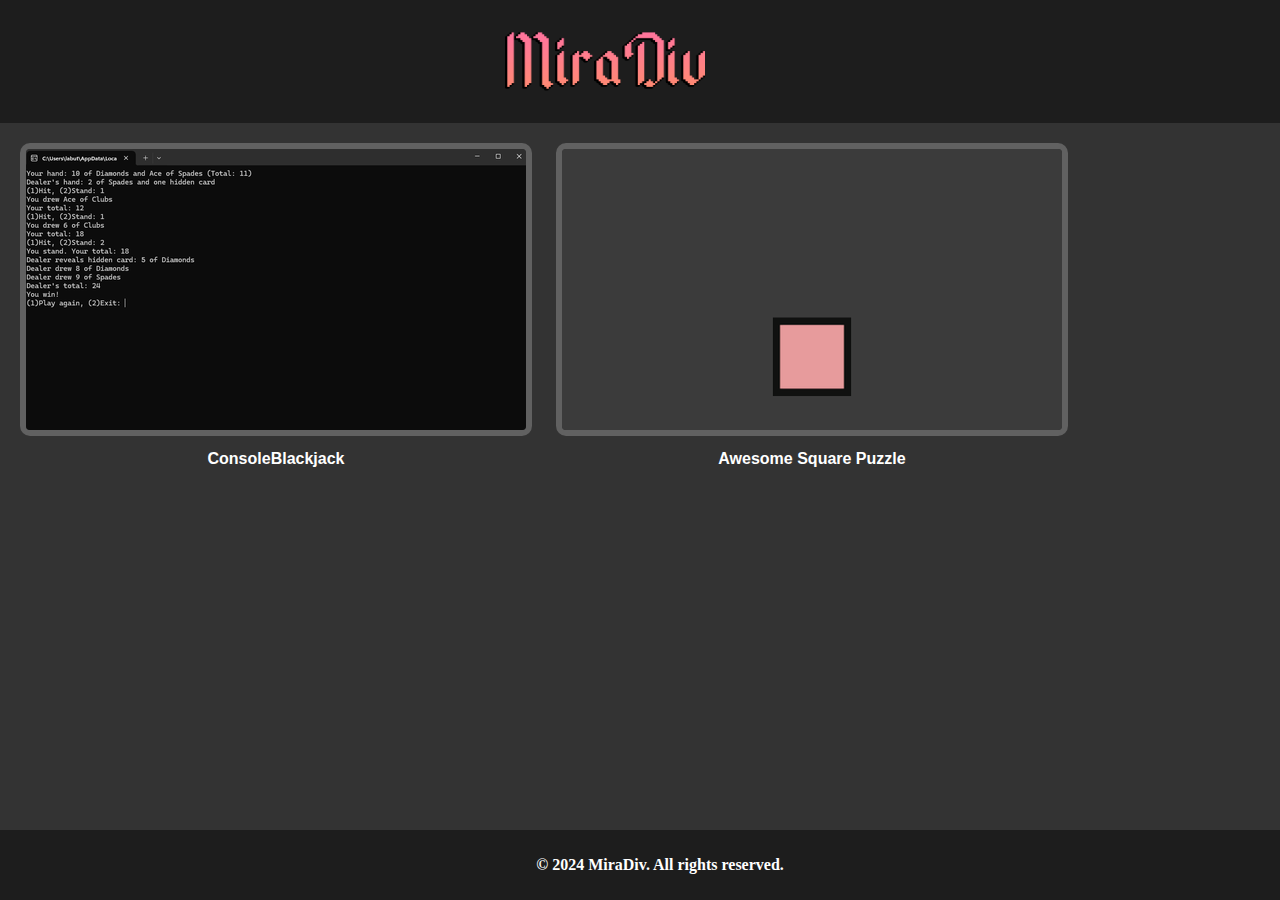
==== about.html @ 5c7c20f7 "added rep" ====
<!DOCTYPE html>
<html lang="en">
<head>
    <meta charset="UTF-8">
    <meta name="viewport" content="width=device-width, initial-scale=1.0">
    <title>MiraDiv - Games</title>
    <link rel="stylesheet" href="style.css">
</head>
<body>
    <header>
        <h1>
            <a href="index.html" class="h1">
                <img src="logo.png" alt="Image block is empty.">
            </a>
        </h1>
    </header>
    <main>
        <div class="imageButtonText">
        <a href="https://gamejolt.com/games/ConsoleBlackjack/883182" class="button">
            <img src="CBJ.webp" alt="Image block is empty.">
        </a>
            <p>ConsoleBlackjack</p>
        </div>

        <div class="imageButtonText">
        <a href="https://gamejolt.com/games/AwesomeSquarePuzzle/885884" class="button">
            <img src="ASP.webp" alt="Image block is empty."></a>
            <p>Awesome Square Puzzle</p>
        </div>

    </main>
    <footer>
        <p style="text-align: center">&copy; 2024 MiraDiv. All rights reserved.</p>
    </footer>
</body>
</html>
---- style.css ----
body {
    font-family: 'Segoe UI', Tahoma, Geneva, Verdana, sans-serif,;
    background-color: #333;
    color: white;
    font-weight: bold;
    margin: 0;
    padding: 0;
}

header {
    font-family: Arial, Helvetica, sans-serif;
    background-color: #1d1d1d;
    color: #050505;
    text-align: center;
    padding: 5px;
}

h1 {
    align-items: center;
    text-align: center;
    margin-right: 70px;
    padding: 5px;
}

h1 img {
    width: 200px;
    height: 60px;
    vertical-align: top;
    float: center;
}

nav ul {
    text-align: center;
    list-style-type: none;
    margin: 0;
    padding: 0;
}

nav ul li {
    display: inline;
    margin-right: 20px;
}

nav ul li a {
    color: #fff;
    text-decoration: none;
}

main {
    padding: 20px;
}

footer {
    background-color: #1d1d1d;
    color: #ffffff;
    padding: 10px 20px;
    position: fixed;
    bottom: 0;
    width: 100%;
}

ul {
    padding: 0;
}

li {
    margin-bottom: 10px;
}

h2 {
    color: #333;
}

h2 img {
    display: block;
    margin: 0 auto;
}

strong {
    color: #333;
}

a {
    color: #007bff;
}

.imageButtonText {
    display: inline-block;
    margin-right: 20px;
}

.imageButtonText p {
    font-family: Arial, Helvetica, sans-serif;
    text-align: center;
    margin-top: 10px;
}

.button {
    display: inline-block;
    position: relative;
    overflow: hidden;
    cursor: pointer;
    border-radius: 10px;
    border: 6px solid #616161;
    transition: all 0.3s ease;
  }
  
  .button img {
    width: 100%;
    height: auto;
    transition: transform 0.3s ease;
    vertical-align: middle;
  }
  
  .button:hover {
    transform: scale(01.04);
  }
  
  .button:hover {
    border-color: #999;
  }

  .pagebuttons{
  font-family: Arial, Helvetica, sans-serif;
  display: inline-block;
  outline: none;
  cursor: pointer;
  font-size: 17px;
  border-radius: 40px;
  transition-property: background-color,border-color,color,box-shadow,filter;
  transition-duration: .3s;
  border: 1px solid transparent;
  letter-spacing: 1px;
  min-width: 160px;
  text-transform: none;
  white-space: normal;
  font-weight: 200;
  text-align: center;
  padding: 16px 14px 18px;
  color: #a2a3a3;
  box-shadow: inset 0 0 0 2px #616467;
  background-color: transparent;
  height: auto;
  transition: transform 0.3s ease;
}
  .pagebuttons:hover{
      color: #fff;
      background-color: #616467;
      transform: scale(1.1)
  }
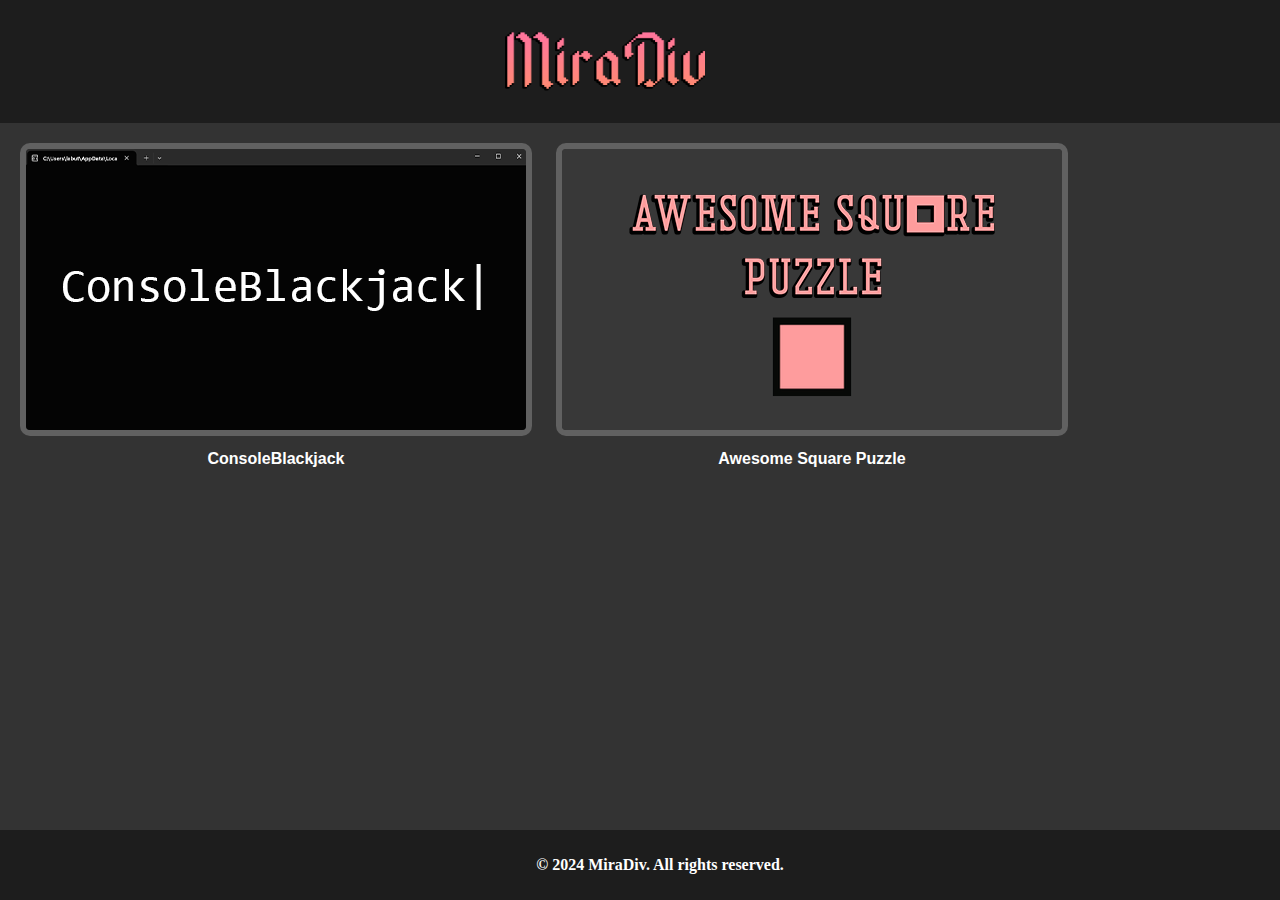
==== commit 324bfab0: "30.03.24" ====
--- a/about.html
+++ b/about.html
@@ -17,14 +17,14 @@
     <main>
         <div class="imageButtonText">
         <a href="https://gamejolt.com/games/ConsoleBlackjack/883182" class="button">
-            <img src="CBJ.webp" alt="Image block is empty.">
+            <img src="CBJ.png" alt="Image block is empty.">
         </a>
             <p>ConsoleBlackjack</p>
         </div>
 
         <div class="imageButtonText">
         <a href="https://gamejolt.com/games/AwesomeSquarePuzzle/885884" class="button">
-            <img src="ASP.webp" alt="Image block is empty."></a>
+            <img src="ASP.png" alt="Image block is empty."></a>
             <p>Awesome Square Puzzle</p>
         </div>
 
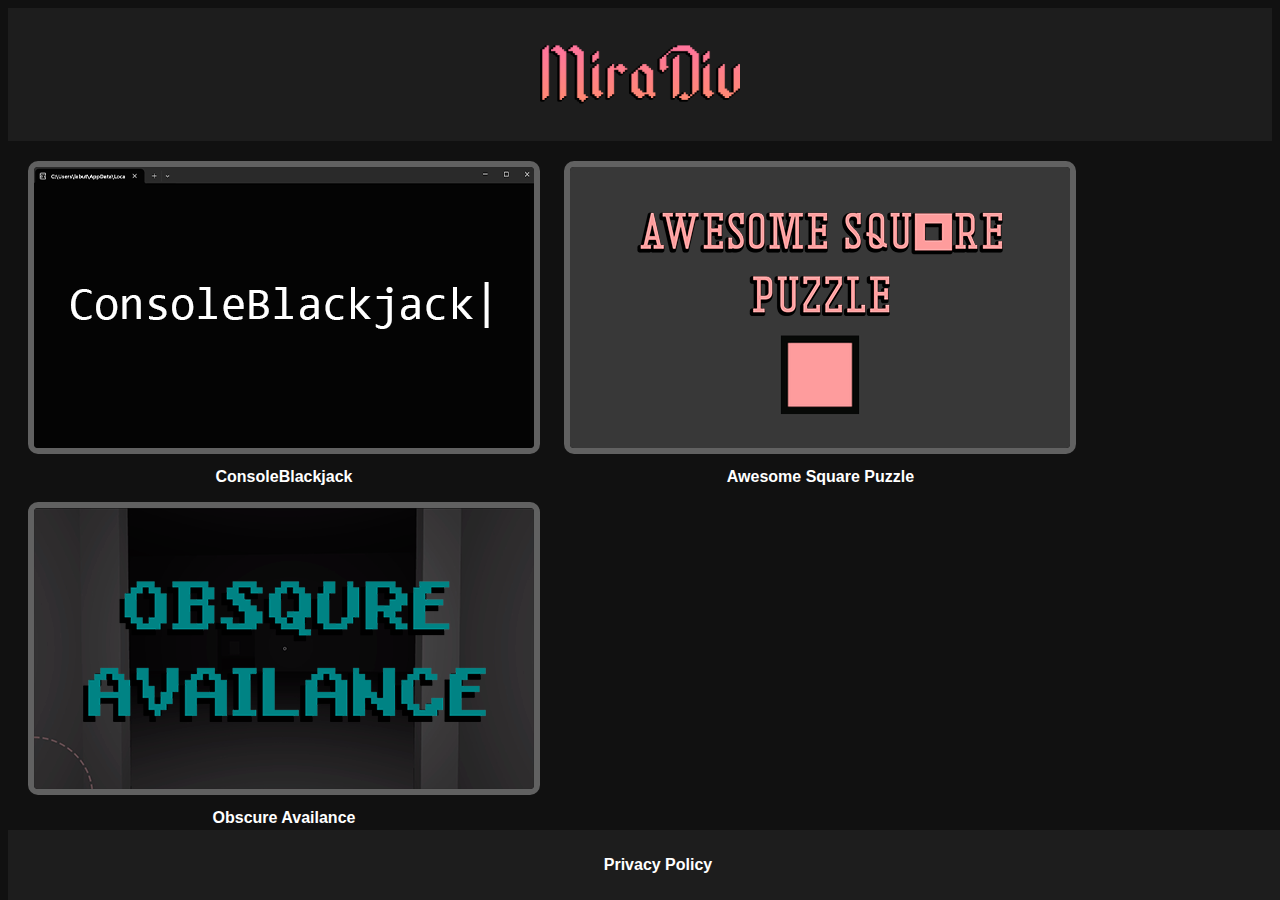
==== commit 7f6203bf: "opdijfg" ====
--- a/about.html
+++ b/about.html
@@ -28,9 +28,19 @@
             <p>Awesome Square Puzzle</p>
         </div>
 
+        <div class="imageButtonText">
+            <a href="https://gamejolt.com/games/Obscure_Availance/888513" class="button">
+                <img src="OA.png" alt="Image block is empty."></a>
+                <p>Obscure Availance</p>
+            </div>
+
     </main>
     <footer>
-        <p style="text-align: center">&copy; 2024 MiraDiv. All rights reserved.</p>
+        <nav>
+            <ul>
+                <li><a href="policy.html"><b>Privacy Policy</b></a></li>
+            </ul>
+        </nav>
     </footer>
 </body>
 </html>
--- a/style.css
+++ b/style.css
@@ -1,10 +1,8 @@
 body {
-    font-family: 'Segoe UI', Tahoma, Geneva, Verdana, sans-serif,;
-    background-color: #333;
+    font-family: 'Segoe UI', Tahoma, Geneva, Verdana, sans-serif;
+    background-color: #111;
     color: white;
     font-weight: bold;
-    margin: 0;
-    padding: 0;
 }
 
 header {
@@ -12,13 +10,11 @@
     background-color: #1d1d1d;
     color: #050505;
     text-align: center;
-    padding: 5px;
+    padding: 10px;
 }
 
 h1 {
-    align-items: center;
     text-align: center;
-    margin-right: 70px;
     padding: 5px;
 }
 
@@ -27,13 +23,12 @@
     height: 60px;
     vertical-align: top;
     float: center;
+    margin: 0 auto;
 }
 
 nav ul {
     text-align: center;
     list-style-type: none;
-    margin: 0;
-    padding: 0;
 }
 
 nav ul li {
@@ -68,7 +63,7 @@
 }
 
 h2 {
-    color: #333;
+    color: #ffffff;
 }
 
 h2 img {
@@ -87,6 +82,7 @@
 .imageButtonText {
     display: inline-block;
     margin-right: 20px;
+    text-align: center;
 }
 
 .imageButtonText p {
@@ -103,48 +99,86 @@
     border-radius: 10px;
     border: 6px solid #616161;
     transition: all 0.3s ease;
-  }
-  
-  .button img {
+}
+
+.button img {
     width: 100%;
     height: auto;
     transition: transform 0.3s ease;
     vertical-align: middle;
-  }
-  
-  .button:hover {
-    transform: scale(01.04);
-  }
-  
-  .button:hover {
+}
+
+.button:hover {
+    transform: scale(1.04);
     border-color: #999;
-  }
+}
 
-  .pagebuttons{
-  font-family: Arial, Helvetica, sans-serif;
-  display: inline-block;
-  outline: none;
-  cursor: pointer;
-  font-size: 17px;
-  border-radius: 40px;
-  transition-property: background-color,border-color,color,box-shadow,filter;
-  transition-duration: .3s;
-  border: 1px solid transparent;
-  letter-spacing: 1px;
-  min-width: 160px;
-  text-transform: none;
-  white-space: normal;
-  font-weight: 200;
-  text-align: center;
-  padding: 16px 14px 18px;
-  color: #a2a3a3;
-  box-shadow: inset 0 0 0 2px #616467;
-  background-color: transparent;
-  height: auto;
-  transition: transform 0.3s ease;
+.pagebuttons {
+    font-family: Arial, Helvetica, sans-serif;
+    display: inline-block;
+    outline: none;
+    cursor: pointer;
+    font-size: 17px;
+    border-radius: 40px;
+    transition-property: background-color, border-color, color, box-shadow, filter;
+    transition-duration: 0.3s;
+    border: 1px solid transparent;
+    letter-spacing: 1px;
+    min-width: 160px;
+    text-transform: none;
+    white-space: normal;
+    font-weight: 200;
+    text-align: center;
+    padding: 16px 14px 18px;
+    color: #a2a3a3;
+    box-shadow: inset 0 0 0 2px #616467;
+    background-color: transparent;
+    height: auto;
+    transition: transform 0.3s ease;
 }
-  .pagebuttons:hover{
-      color: #fff;
-      background-color: #616467;
-      transform: scale(1.1)
-  }
+
+.pagebuttons:hover {
+    color: #fff;
+    background-color: #616467;
+    transform: scale(1.1);
+}
+
+.gamesSection {
+    background-color: #111;
+}
+
+.gameContainer {
+    padding: 20px;
+    margin: 50px;
+    /* overflow: scroll; */
+}
+
+.contactSection {
+    background-color: #111;
+}
+
+.contactContainer {
+    padding: 20px;
+    margin: 50px;
+    padding-bottom: 80px;
+}
+
+.policyContainer {
+    display: inline-block;
+    font-family: 'Segoe UI', Tahoma, Geneva, Verdana, sans-serif;
+    font-size: large;
+    background-color: white;
+    color: #007bff;
+    overflow-y: auto;
+    overflow-x: hidden;
+    max-width: 100%;
+    max-height: 100%;
+    margin: 20px;
+    padding: 10px;
+    border: 1px solid #ddd;
+}
+
+
+.policyContainer p {
+    margin: 0; /* Убираем отступы у абзацев */
+}